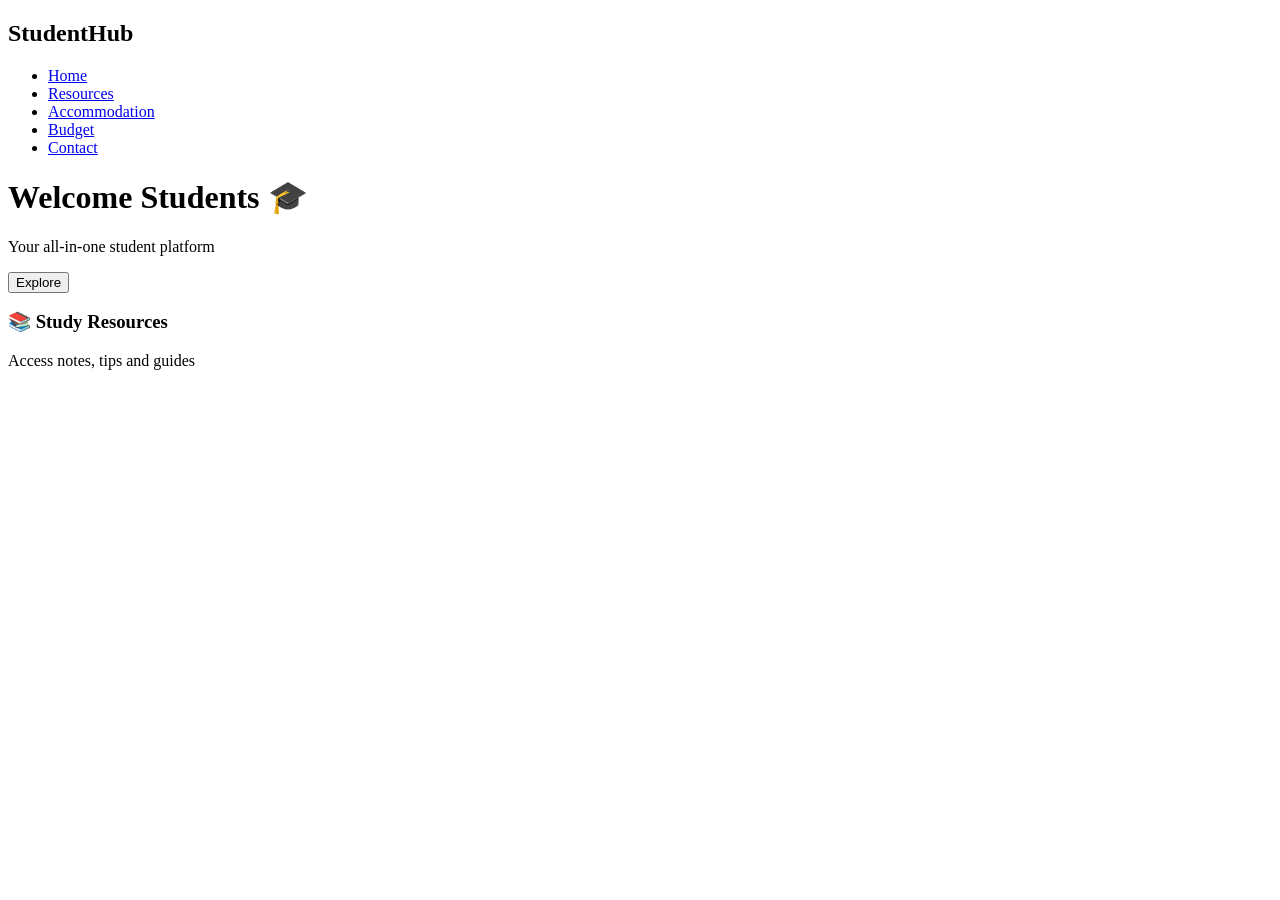
==== index.html @ fbaf3c92 "Create index.html" ====
<!DOCTYPE html>
<html>
<head>
    <title>StudentHub</title>
    <link rel="stylesheet" href="css/style.css">
    <link rel="icon" href="images/favicon.ico">
    <script src="https://code.jquery.com/jquery-3.6.0.min.js"></script>
</head>

<body>

<nav>
    <h2>StudentHub</h2>
    <ul>
        <li><a href="index.html">Home</a></li>
        <li><a href="resources.html">Resources</a></li>
        <li><a href="accommodation.html">Accommodation</a></li>
        <li><a href="budget.html">Budget</a></li>
        <li><a href="contact.html">Contact</a></li>
    </ul>
</nav>

<header class="hero">
    <h1>Welcome Students 🎓</h1>
    <p>Your all-in-one student platform</p>
    <button id="exploreBtn">Explore</button>
</header>

<div id="extraContent" class="fade-in">
    <div class="card">
        <h3>📚 Study Resources</h3>
        <p>Access notes, tips and guides</p>
    </div>
</div>

<script src="script.js"></script>
</body>
</html>
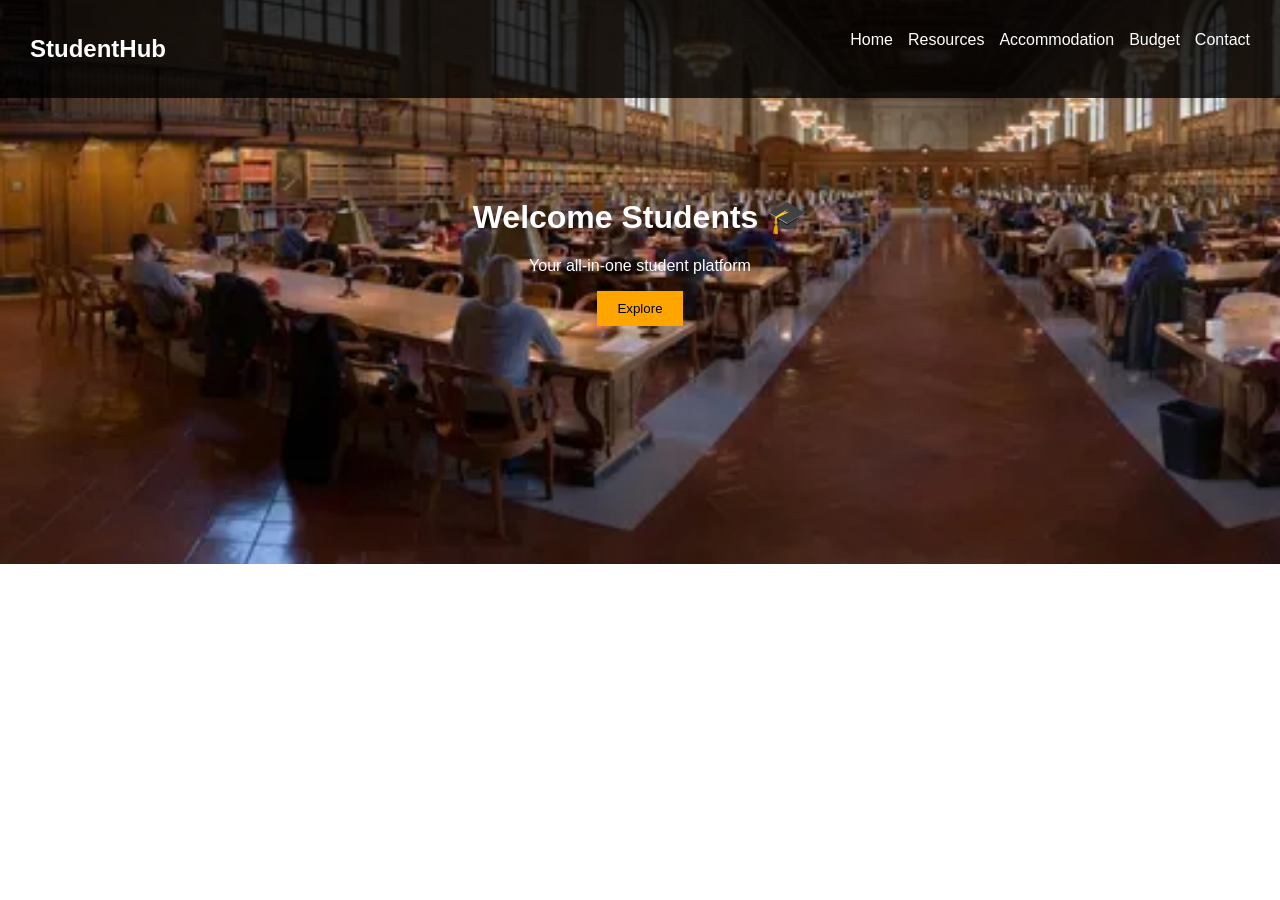
==== commit b15b1ca3: "Update index.html" ====
--- a/index.html
+++ b/index.html
@@ -33,6 +33,6 @@
     </div>
 </div>
 
-<script src="script.js"></script>
+<script src="js/script.js"></script>
 </body>
 </html>
--- a/css/style.css
+++ b/css/style.css
@@ -0,0 +1,58 @@
+body {
+    margin: 0;
+    font-family: Arial;
+    background: url('../images/bg.jpg') no-repeat center center/cover;
+    color: white;
+}
+
+nav {
+    display: flex;
+    justify-content: space-between;
+    padding: 15px 30px;
+    background: rgba(0,0,0,0.8);
+}
+
+ul {
+    list-style: none;
+    display: flex;
+    gap: 15px;
+}
+
+a {
+    color: white;
+    text-decoration: none;
+}
+
+.hero {
+    text-align: center;
+    margin-top: 100px;
+}
+
+button {
+    padding: 10px 20px;
+    background: orange;
+    border: none;
+    cursor: pointer;
+    transition: 0.3s;
+}
+
+button:hover {
+    background: red;
+    transform: scale(1.1);
+}
+
+.card {
+    background: rgba(0,0,0,0.6);
+    margin: 20px;
+    padding: 20px;
+    border-radius: 10px;
+    transition: 0.3s;
+}
+
+.card:hover {
+    transform: translateY(-10px);
+}
+
+.fade-in {
+    display: none;
+}
